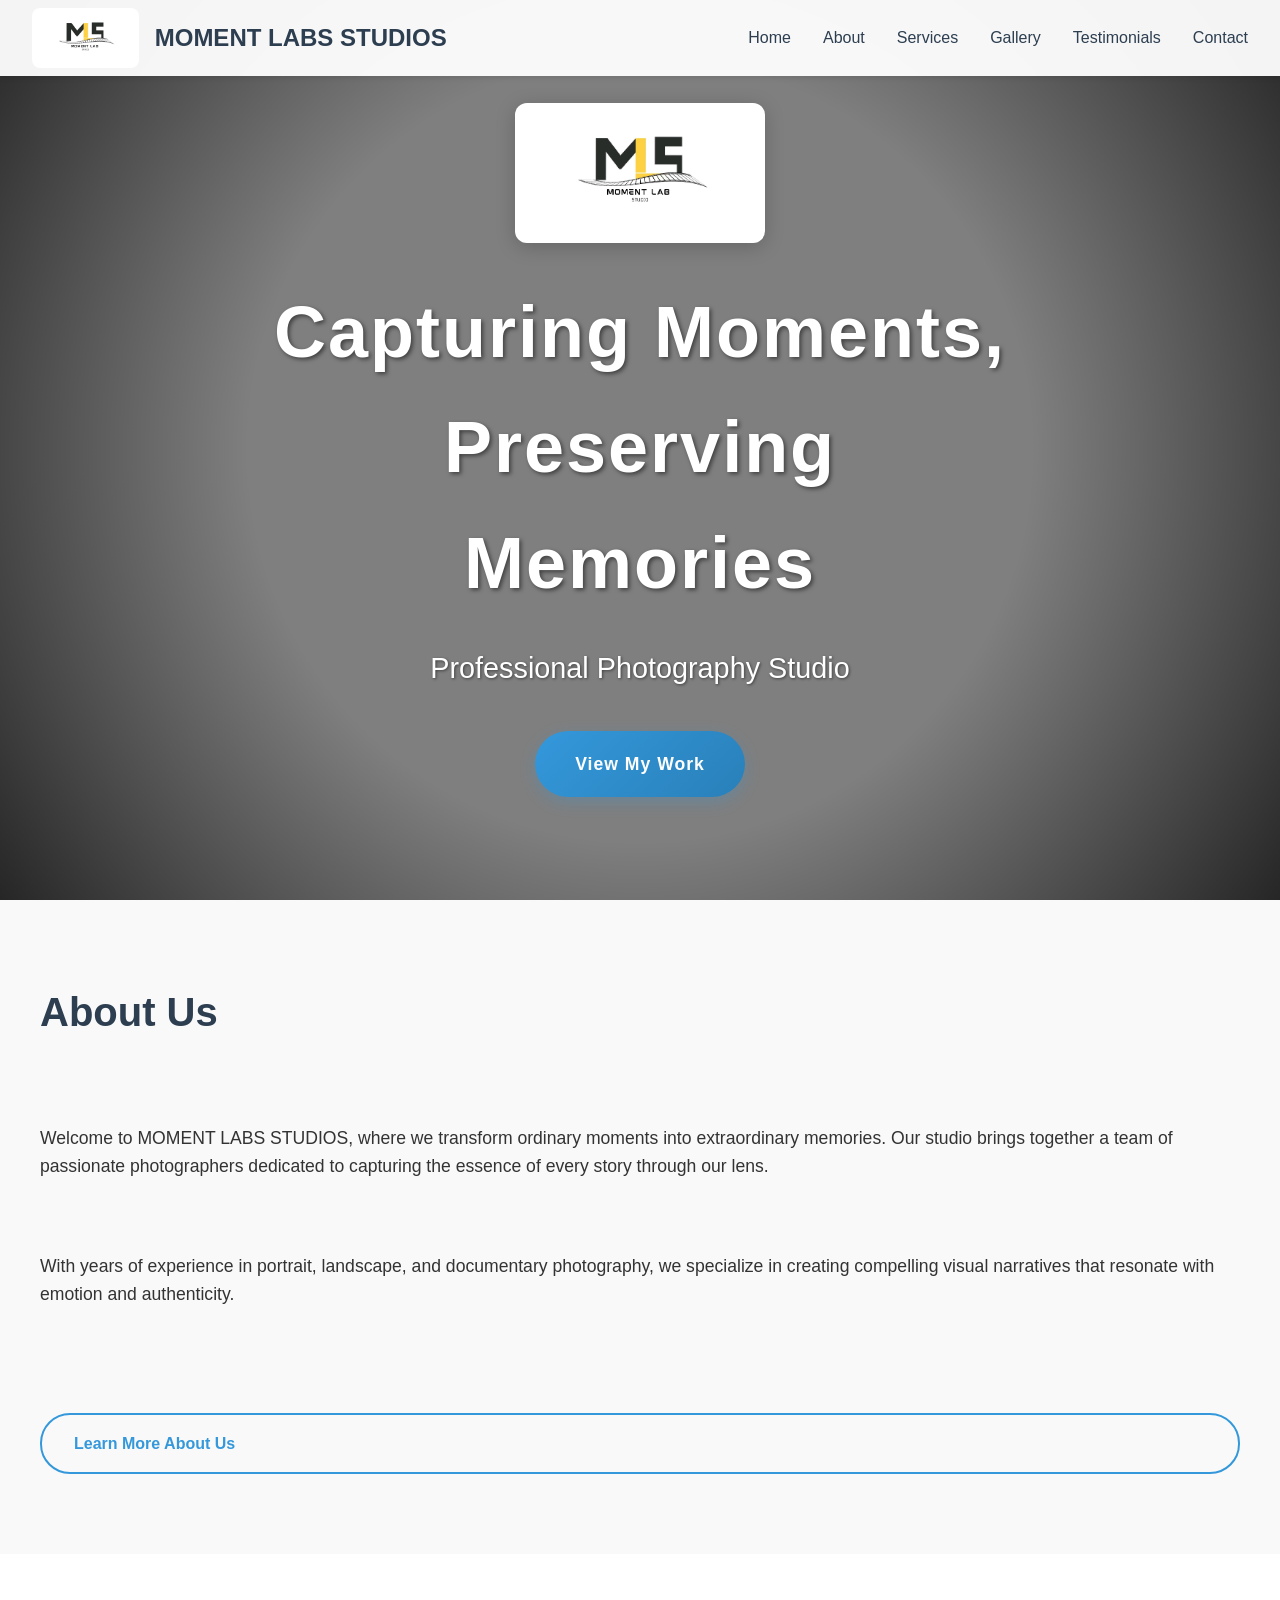
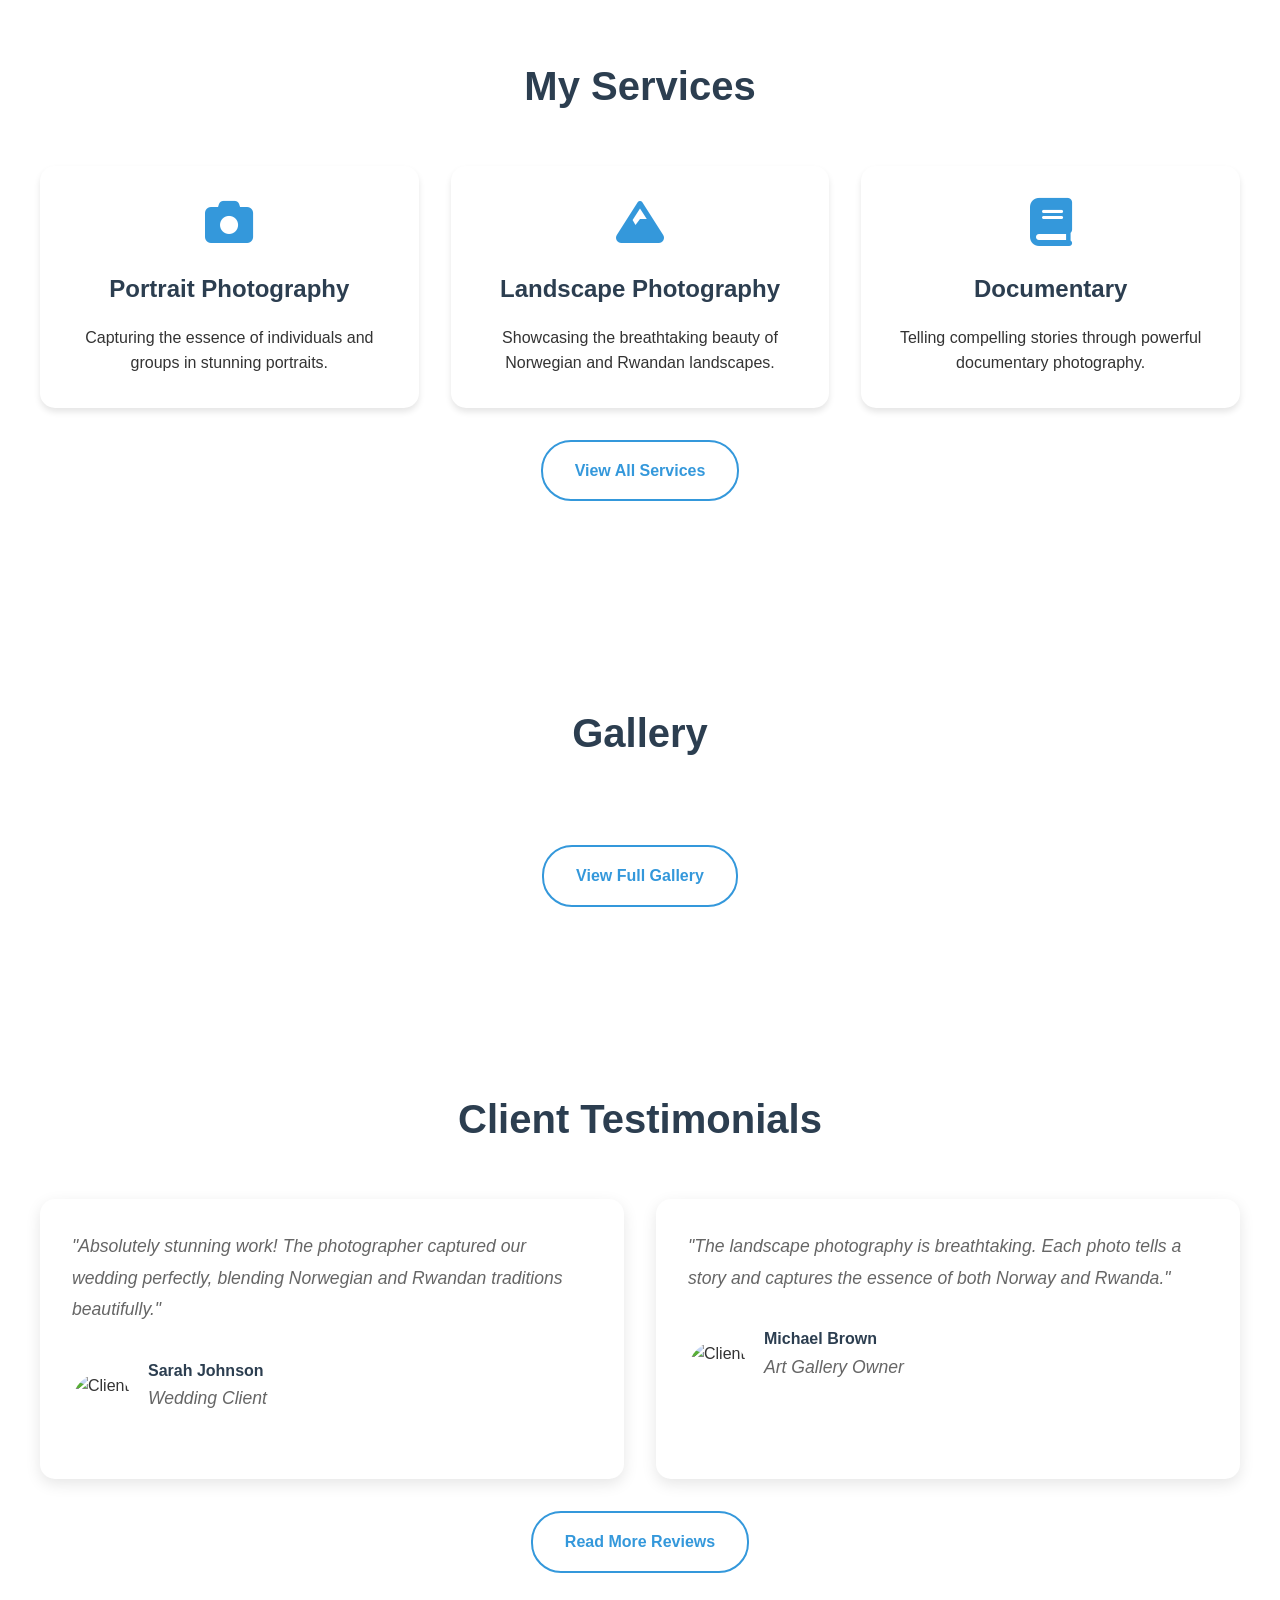
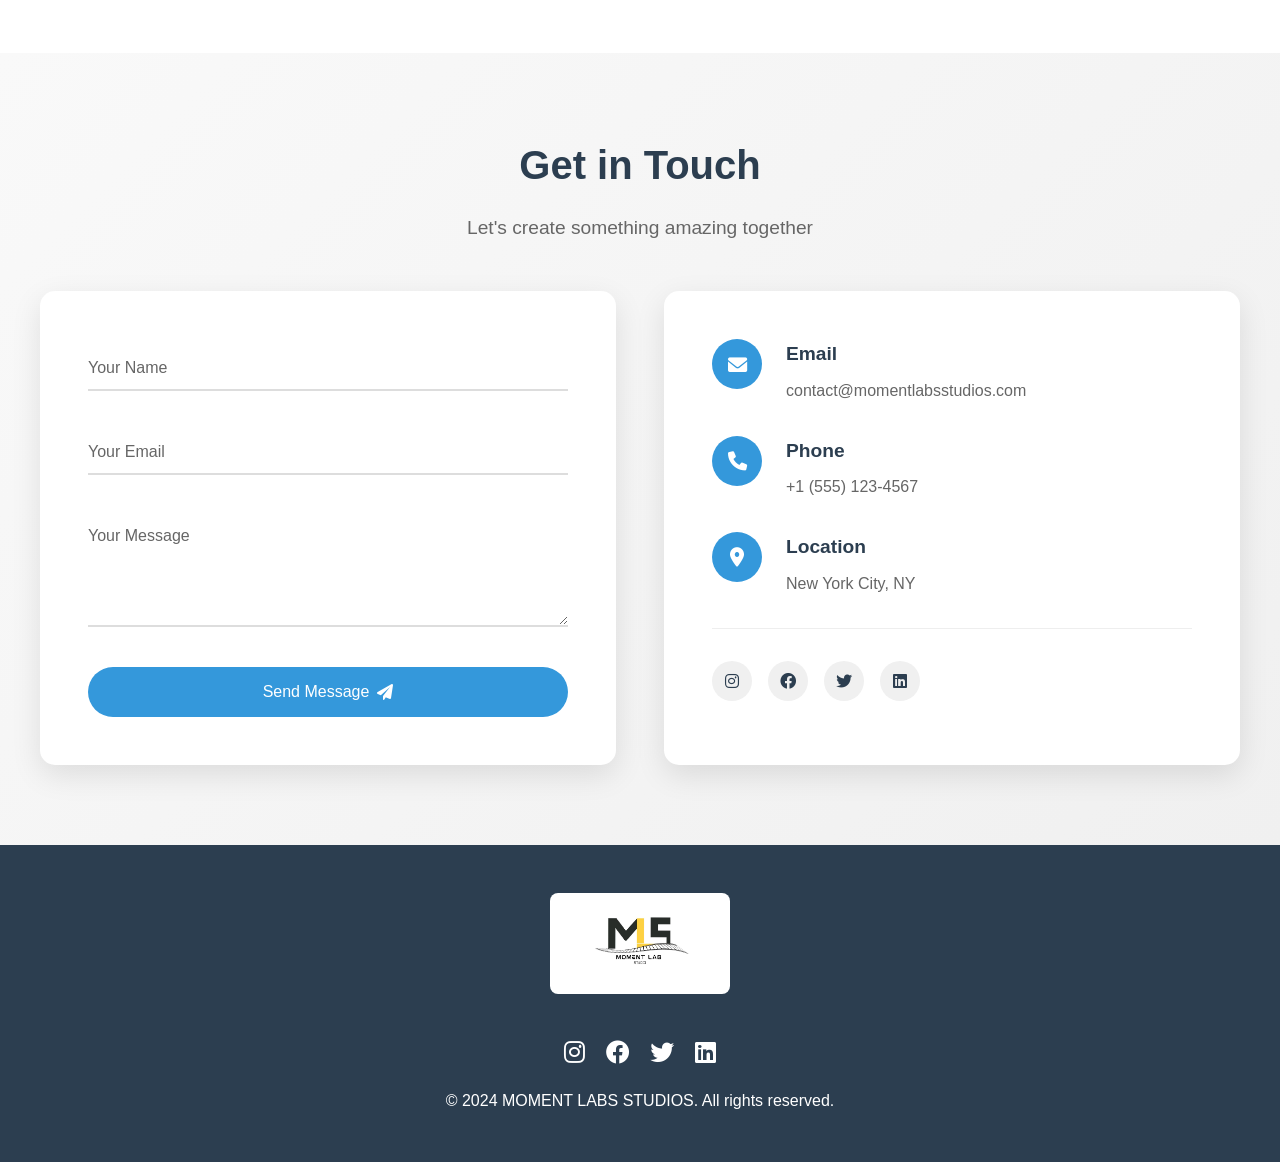
==== index.html @ b40f9f2a "Initial commit: Portfolio website files" ====
<!DOCTYPE html>
<html lang="en">
<head>
    <meta charset="UTF-8">
    <meta name="viewport" content="width=device-width, initial-scale=1.0">
    <title>MOMENT LABS STUDIOS | Photography</title>
    <link rel="stylesheet" href="styles.css">
    <link rel="stylesheet" href="https://cdnjs.cloudflare.com/ajax/libs/font-awesome/6.0.0/css/all.min.css">
    <link rel="stylesheet" href="https://cdnjs.cloudflare.com/ajax/libs/aos/2.3.4/aos.css">
</head>
<body>
    <nav class="navbar">
        <div class="logo-container">
            <img src="public/logo/MS-logo.jpg" alt="MOMENT LABS STUDIOS Logo" class="nav-logo">
            <div class="logo-text">MOMENT LABS STUDIOS</div>
        </div>
        <ul class="nav-links">
            <li><a href="#home">Home</a></li>
            <li><a href="#about">About</a></li>
            <li><a href="#services">Services</a></li>
            <li><a href="#gallery">Gallery</a></li>
            <li><a href="#testimonials">Testimonials</a></li>
            <li><a href="#contact">Contact</a></li>
        </ul>
    </nav>

    <section id="home" class="hero">
        <div class="hero-content">
            <img src="public/logo/MS-logo.jpg" alt="MOMENT LABS STUDIOS Logo" class="hero-logo">
            <h1 class="animate-text">Capturing Moments,<br>Preserving Memories</h1>
            <p class="animate-text">Professional Photography Studio</p>
            <a href="#gallery" class="cta-button pulse">View My Work</a>
        </div>
    </section>

    <section id="about" class="about">
        <div class="about-content" data-aos="fade-up">
            <h2>About Us</h2>
            <p>Welcome to MOMENT LABS STUDIOS, where we transform ordinary moments into extraordinary memories. Our studio brings together a team of passionate photographers dedicated to capturing the essence of every story through our lens.</p>
            <p>With years of experience in portrait, landscape, and documentary photography, we specialize in creating compelling visual narratives that resonate with emotion and authenticity.</p>
            <a href="about.html" class="see-more-btn">Learn More About Us</a>
        </div>
    </section>

    <section id="services" class="services">
        <h2 data-aos="fade-up">My Services</h2>
        <div class="services-grid">
            <div class="service-card" data-aos="fade-up" data-aos-delay="100">
                <i class="fas fa-camera"></i>
                <h3>Portrait Photography</h3>
                <p>Capturing the essence of individuals and groups in stunning portraits.</p>
            </div>
            <div class="service-card" data-aos="fade-up" data-aos-delay="200">
                <i class="fas fa-mountain"></i>
                <h3>Landscape Photography</h3>
                <p>Showcasing the breathtaking beauty of Norwegian and Rwandan landscapes.</p>
            </div>
            <div class="service-card" data-aos="fade-up" data-aos-delay="300">
                <i class="fas fa-book"></i>
                <h3>Documentary</h3>
                <p>Telling compelling stories through powerful documentary photography.</p>
            </div>
        </div>
        <div class="text-center" data-aos="fade-up">
            <a href="services.html" class="see-more-btn">View All Services</a>
        </div>
    </section>

    <section id="gallery" class="gallery">
        <h2 data-aos="fade-up">Gallery</h2>
        <div class="gallery-grid">
            <!-- Gallery items will be added dynamically via JavaScript -->
        </div>
        <div class="text-center" data-aos="fade-up">
            <a href="gallery.html" class="see-more-btn">View Full Gallery</a>
        </div>
    </section>

    <section id="testimonials" class="testimonials">
        <h2 data-aos="fade-up">Client Testimonials</h2>
        <div class="testimonials-container">
            <div class="testimonial-card" data-aos="fade-right">
                <div class="testimonial-content">
                    <p>"Absolutely stunning work! The photographer captured our wedding perfectly, blending Norwegian and Rwandan traditions beautifully."</p>
                    <div class="testimonial-author">
                        <img src="https://randomuser.me/api/portraits/women/1.jpg" alt="Client">
                        <div>
                            <h4>Sarah Johnson</h4>
                            <p>Wedding Client</p>
                        </div>
                    </div>
                </div>
            </div>
            <div class="testimonial-card" data-aos="fade-left">
                <div class="testimonial-content">
                    <p>"The landscape photography is breathtaking. Each photo tells a story and captures the essence of both Norway and Rwanda."</p>
                    <div class="testimonial-author">
                        <img src="https://randomuser.me/api/portraits/men/1.jpg" alt="Client">
                        <div>
                            <h4>Michael Brown</h4>
                            <p>Art Gallery Owner</p>
                        </div>
                    </div>
                </div>
            </div>
        </div>
        <div class="text-center" data-aos="fade-up">
            <a href="testimonials.html" class="see-more-btn">Read More Reviews</a>
        </div>
    </section>

    <section id="contact" class="contact">
        <div class="contact-wrapper">
            <h2 data-aos="fade-up">Get in Touch</h2>
            <p class="contact-intro" data-aos="fade-up" data-aos-delay="100">Let's create something amazing together</p>
            
            <div class="contact-container">
                <div class="contact-form-wrapper" data-aos="fade-right" data-aos-delay="200">
                    <form id="contact-form">
                        <div class="form-group">
                            <input type="text" id="name" required>
                            <label for="name">Your Name</label>
                            <span class="focus-border"></span>
                        </div>
                        
                        <div class="form-group">
                            <input type="email" id="email" required>
                            <label for="email">Your Email</label>
                            <span class="focus-border"></span>
                        </div>
                        
                        <div class="form-group">
                            <textarea id="message" required></textarea>
                            <label for="message">Your Message</label>
                            <span class="focus-border"></span>
                        </div>
                        
                        <button type="submit" class="submit-btn">
                            <span>Send Message</span>
                            <i class="fas fa-paper-plane"></i>
                        </button>
                    </form>
                </div>
                
                <div class="contact-info-wrapper" data-aos="fade-left" data-aos-delay="300">
                    <div class="contact-info-card">
                        <div class="contact-info-item">
                            <div class="contact-info-icon">
                                <i class="fas fa-envelope"></i>
                            </div>
                            <div class="contact-info-content">
                                <h3>Email</h3>
                                <p>contact@momentlabsstudios.com</p>
                            </div>
                        </div>
                        
                        <div class="contact-info-item">
                            <div class="contact-info-icon">
                                <i class="fas fa-phone"></i>
                            </div>
                            <div class="contact-info-content">
                                <h3>Phone</h3>
                                <p>+1 (555) 123-4567</p>
                            </div>
                        </div>
                        
                        <div class="contact-info-item">
                            <div class="contact-info-icon">
                                <i class="fas fa-map-marker-alt"></i>
                            </div>
                            <div class="contact-info-content">
                                <h3>Location</h3>
                                <p>New York City, NY</p>
                            </div>
                        </div>
                        
                        <div class="social-links-contact">
                            <a href="#" class="social-link"><i class="fab fa-instagram"></i></a>
                            <a href="#" class="social-link"><i class="fab fa-facebook"></i></a>
                            <a href="#" class="social-link"><i class="fab fa-twitter"></i></a>
                            <a href="#" class="social-link"><i class="fab fa-linkedin"></i></a>
                        </div>
                    </div>
                </div>
            </div>
        </div>
    </section>

    <footer>
        <div class="footer-logo">
            <img src="public/logo/MS-logo.jpg" alt="MOMENT LABS STUDIOS Logo" class="footer-logo-img">
        </div>
        <div class="social-links">
            <a href="#"><i class="fab fa-instagram"></i></a>
            <a href="#"><i class="fab fa-facebook"></i></a>
            <a href="#"><i class="fab fa-twitter"></i></a>
            <a href="#"><i class="fab fa-linkedin"></i></a>
        </div>
        <p>&copy; 2024 MOMENT LABS STUDIOS. All rights reserved.</p>
    </footer>

    <script src="https://cdnjs.cloudflare.com/ajax/libs/aos/2.3.4/aos.js"></script>
    <script src="script.js"></script>
    <script src="js/gallery.js"></script>

    <!-- Lightbox -->
    <div class="lightbox">
        <button class="lightbox-close">&times;</button>
        <button class="lightbox-prev">&lt;</button>
        <button class="lightbox-next">&gt;</button>
        <img src="" alt="">
        <div class="lightbox-caption"></div>
    </div>
</body>
</html>
---- styles.css ----
/* Reset and base styles */
* {
    margin: 0;
    padding: 0;
    box-sizing: border-box;
}

body {
    font-family: 'Segoe UI', Tahoma, Geneva, Verdana, sans-serif;
    line-height: 1.6;
    color: #333;
}

/* Loading States */
.loading-placeholder {
    position: absolute;
    top: 0;
    left: 0;
    width: 100%;
    height: 100%;
    background-color: #f0f0f0;
    display: flex;
    align-items: center;
    justify-content: center;
}

.loading-spinner {
    width: 40px;
    height: 40px;
    border: 4px solid #f3f3f3;
    border-top: 4px solid #3498db;
    border-radius: 50%;
    animation: spin 1s linear infinite;
}

@keyframes spin {
    0% { transform: rotate(0deg); }
    100% { transform: rotate(360deg); }
}

/* Logo Styles */
.logo-container {
    display: flex;
    align-items: center;
    gap: 1rem;
}

.nav-logo {
    height: 60px;
    width: auto;
    border-radius: 8px;
    transition: transform 0.3s ease;
}

.nav-logo:hover {
    transform: scale(1.05);
}

.logo-text {
    font-size: 1.5rem;
    font-weight: bold;
    color: #2c3e50;
}

.hero-logo {
    width: 250px;
    height: auto;
    margin-bottom: 2rem;
    border-radius: 12px;
    box-shadow: 0 4px 20px rgba(0, 0, 0, 0.2);
    animation: fadeInDown 1s ease;
}

.footer-logo {
    margin-bottom: 2rem;
    text-align: center;
}

.footer-logo-img {
    width: 180px;
    height: auto;
    border-radius: 8px;
    transition: transform 0.3s ease;
}

.footer-logo-img:hover {
    transform: scale(1.05);
}

@keyframes fadeInDown {
    from {
        opacity: 0;
        transform: translateY(-20px);
    }
    to {
        opacity: 1;
        transform: translateY(0);
    }
}

/* Navigation */
.navbar {
    position: fixed;
    top: 0;
    width: 100%;
    background-color: rgba(255, 255, 255, 0.95);
    padding: 0.5rem 2rem;
    display: flex;
    justify-content: space-between;
    align-items: center;
    box-shadow: 0 2px 5px rgba(0, 0, 0, 0.1);
    z-index: 1000;
}

.logo {
    font-size: 1.5rem;
    font-weight: bold;
    color: #2c3e50;
}

.nav-links {
    display: flex;
    list-style: none;
}

.nav-links li {
    margin-left: 2rem;
}

.nav-links a {
    text-decoration: none;
    color: #2c3e50;
    font-weight: 500;
    transition: color 0.3s ease;
}

.nav-links a:hover {
    color: #3498db;
}

/* Hero Section */
.hero {
    position: relative;
    height: 100vh;
    background: linear-gradient(rgba(0, 0, 0, 0.5), rgba(0, 0, 0, 0.5)), url('https://images.unsplash.com/photo-1516035069371-29a1b244cc32?ixlib=rb-1.2.1&auto=format&fit=crop&w=1950&q=80');
    background-size: cover;
    background-position: center;
    background-attachment: fixed;
    display: flex;
    align-items: center;
    justify-content: center;
    text-align: center;
    color: white;
    overflow: hidden;
}

.hero::before {
    content: '';
    position: absolute;
    top: 0;
    left: 0;
    right: 0;
    bottom: 0;
    background: radial-gradient(circle, transparent 50%, rgba(0,0,0,0.7) 100%);
    z-index: 1;
}

.hero-content {
    position: relative;
    z-index: 2;
    max-width: 800px;
    padding: 0 2rem;
    animation: fadeInUp 1.5s ease;
    display: flex;
    flex-direction: column;
    align-items: center;
}

.hero h1 {
    font-size: 4.5rem;
    margin-bottom: 1.5rem;
    text-shadow: 2px 2px 4px rgba(0, 0, 0, 0.5);
    font-weight: 700;
    letter-spacing: 2px;
}

.hero p {
    font-size: 1.8rem;
    margin-bottom: 2.5rem;
    text-shadow: 1px 1px 3px rgba(0, 0, 0, 0.5);
    line-height: 1.6;
}

.scroll-indicator {
    position: absolute;
    bottom: 2rem;
    left: 50%;
    transform: translateX(-50%);
    color: white;
    font-size: 2rem;
    animation: bounce 2s infinite;
    cursor: pointer;
    z-index: 2;
}

/* About Section */
.about {
    padding: 5rem 2rem;
    background-color: #f9f9f9;
}

.about-content {
    max-width: 1200px;
    margin: 0 auto;
    display: grid;
    grid-template-columns: 1fr;
    gap: 3rem;
}

.about h2 {
    font-size: 2.5rem;
    margin-bottom: 2rem;
    color: #2c3e50;
}

.about p {
    margin-bottom: 1.5rem;
    font-size: 1.1rem;
}

.about-image {
    position: relative;
    border-radius: 15px;
    overflow: hidden;
    box-shadow: 0 10px 30px rgba(0, 0, 0, 0.1);
    max-width: 500px;
    margin: 0 auto;
    aspect-ratio: 4/3;
}

.about-image img {
    width: 100%;
    height: 100%;
    object-fit: cover;
    display: block;
    transition: transform 0.3s ease;
}

/* Gallery Section */
.gallery {
    padding: 100px 0;
    background-color: var(--white);
}

.gallery h2 {
    text-align: center;
    font-size: 2.5rem;
    margin-bottom: 3rem;
    color: #2c3e50;
}

.gallery-grid {
    display: grid;
    grid-template-columns: repeat(auto-fit, minmax(350px, 1fr));
    gap: 2rem;
    max-width: 1400px;
    margin: 0 auto;
    padding: 0 1rem;
}

.gallery-item {
    position: relative;
    overflow: hidden;
    border-radius: 8px;
    box-shadow: 0 4px 6px rgba(0, 0, 0, 0.1);
    transition: transform 0.3s ease;
    aspect-ratio: 4/3;
}

.gallery-item:hover {
    transform: translateY(-5px);
}

.gallery-item img {
    width: 100%;
    height: 100%;
    object-fit: cover;
    transition: transform 0.3s ease;
}

.gallery-item:hover img {
    transform: scale(1.05);
}

.gallery-item-overlay {
    position: absolute;
    bottom: 0;
    left: 0;
    right: 0;
    background: linear-gradient(to top, rgba(0, 0, 0, 0.8), transparent);
    padding: 2rem 1.5rem 1.5rem;
    color: white;
    transform: translateY(100%);
    transition: transform 0.3s ease;
}

.gallery-item:hover .gallery-item-overlay {
    transform: translateY(0);
}

.gallery-item-overlay h3 {
    font-size: 1.2rem;
    margin-bottom: 0.5rem;
    font-weight: 600;
}

.gallery-item-overlay p {
    font-size: 0.9rem;
    opacity: 0.9;
}

/* Contact Section */
.contact {
    padding: 5rem 2rem;
    background: linear-gradient(135deg, #f9f9f9 0%, #f0f0f0 100%);
}

.contact-wrapper {
    max-width: 1200px;
    margin: 0 auto;
}

.contact h2 {
    text-align: center;
    font-size: 2.5rem;
    margin-bottom: 1rem;
    color: #2c3e50;
}

.contact-intro {
    text-align: center;
    font-size: 1.2rem;
    color: #666;
    margin-bottom: 3rem;
}

.contact-container {
    display: grid;
    grid-template-columns: 1fr 1fr;
    gap: 3rem;
    align-items: start;
}

/* Form Styles */
.contact-form-wrapper {
    background: white;
    padding: 2.5rem;
    border-radius: 15px;
    box-shadow: 0 10px 30px rgba(0, 0, 0, 0.1);
}

.form-group {
    position: relative;
    margin-bottom: 2rem;
}

.form-group input,
.form-group textarea {
    width: 100%;
    padding: 10px 0;
    font-size: 1rem;
    border: none;
    border-bottom: 2px solid #ddd;
    outline: none;
    background: transparent;
    transition: border-color 0.3s ease;
}

.form-group label {
    position: absolute;
    top: 10px;
    left: 0;
    font-size: 1rem;
    color: #999;
    pointer-events: none;
    transition: all 0.3s ease;
}

.form-group input:focus ~ label,
.form-group textarea:focus ~ label,
.form-group input:valid ~ label,
.form-group textarea:valid ~ label {
    top: -20px;
    font-size: 0.9rem;
    color: #3498db;
}

.form-group .focus-border {
    position: absolute;
    bottom: 0;
    left: 0;
    width: 0;
    height: 2px;
    background-color: #3498db;
    transition: width 0.3s ease;
}

.form-group input:focus ~ .focus-border,
.form-group textarea:focus ~ .focus-border {
    width: 100%;
}

.form-group textarea {
    min-height: 120px;
    resize: vertical;
}

.submit-btn {
    display: inline-flex;
    align-items: center;
    justify-content: center;
    gap: 10px;
    padding: 1rem 2rem;
    background: #3498db;
    color: white;
    border: none;
    border-radius: 30px;
    font-size: 1rem;
    cursor: pointer;
    transition: all 0.3s ease;
    width: 100%;
}

.submit-btn:hover {
    background: #2980b9;
    transform: translateY(-2px);
}

.submit-btn i {
    transition: transform 0.3s ease;
}

.submit-btn:hover i {
    transform: translateX(5px);
}

/* Contact Info Styles */
.contact-info-wrapper {
    height: 100%;
}

.contact-info-card {
    background: white;
    padding: 2.5rem;
    border-radius: 15px;
    box-shadow: 0 10px 30px rgba(0, 0, 0, 0.1);
}

.contact-info-item {
    display: flex;
    align-items: flex-start;
    gap: 1.5rem;
    margin-bottom: 2rem;
}

.contact-info-icon {
    width: 50px;
    height: 50px;
    background: #3498db;
    border-radius: 50%;
    display: flex;
    align-items: center;
    justify-content: center;
    color: white;
    font-size: 1.2rem;
    transition: transform 0.3s ease;
}

.contact-info-item:hover .contact-info-icon {
    transform: scale(1.1) rotate(5deg);
}

.contact-info-content h3 {
    margin: 0;
    font-size: 1.1rem;
    color: #2c3e50;
}

.contact-info-content p {
    margin: 5px 0 0;
    color: #666;
}

.social-links-contact {
    display: flex;
    gap: 1rem;
    margin-top: 2rem;
    padding-top: 2rem;
    border-top: 1px solid #eee;
}

.social-link {
    width: 40px;
    height: 40px;
    border-radius: 50%;
    background: #f0f0f0;
    display: flex;
    align-items: center;
    justify-content: center;
    color: #2c3e50;
    text-decoration: none;
    transition: all 0.3s ease;
}

.social-link:hover {
    background: #3498db;
    color: white;
    transform: translateY(-3px);
}

/* Responsive Design for Contact Section */
@media (max-width: 768px) {
    .contact-container {
        grid-template-columns: 1fr;
    }
    
    .contact-form-wrapper,
    .contact-info-card {
        padding: 1.5rem;
    }
    
    .contact-info-item {
        gap: 1rem;
    }
    
    .contact-info-icon {
        width: 40px;
        height: 40px;
        font-size: 1rem;
    }
}

/* Buttons */
.cta-button {
    display: inline-block;
    padding: 1.2rem 2.5rem;
    background: linear-gradient(135deg, #3498db 0%, #2980b9 100%);
    color: white;
    text-decoration: none;
    border-radius: 50px;
    font-size: 1.1rem;
    font-weight: 600;
    letter-spacing: 1px;
    transition: all 0.3s ease;
    box-shadow: 0 5px 15px rgba(52, 152, 219, 0.3);
}

.cta-button:hover {
    transform: translateY(-3px);
    box-shadow: 0 8px 20px rgba(52, 152, 219, 0.4);
    background: linear-gradient(135deg, #2980b9 0%, #3498db 100%);
}

/* Footer */
footer {
    background-color: #2c3e50;
    color: white;
    padding: 3rem 2rem;
    text-align: center;
}

.social-links {
    margin-bottom: 1rem;
}

.social-links a {
    color: white;
    font-size: 1.5rem;
    margin: 0 0.5rem;
    transition: color 0.3s ease;
}

.social-links a:hover {
    color: #3498db;
}

/* Responsive Design */
@media (max-width: 768px) {
    .nav-links {
        display: none;
    }
    
    .hero h1 {
        font-size: 2.5rem;
    }
    
    .about-content,
    .gallery-grid {
        padding: 0 1rem;
    }
    
    .nav-logo {
        height: 50px;
    }
    
    .logo-text {
        font-size: 1.2rem;
    }
    
    .hero-logo {
        width: 200px;
    }
    
    .footer-logo-img {
        width: 150px;
    }
}

@media (max-width: 480px) {
    .logo-text {
        display: none;
    }
    
    .hero-logo {
        width: 150px;
    }
}

/* Services Section */
.services {
    padding: 100px 0;
    background-color: var(--light-bg);
}

.services h2 {
    text-align: center;
    font-size: 2.5rem;
    margin-bottom: 3rem;
    color: #2c3e50;
}

.services-grid {
    display: grid;
    grid-template-columns: repeat(auto-fit, minmax(300px, 1fr));
    gap: 2rem;
    max-width: 1200px;
    margin: 0 auto;
}

.service-card {
    background: white;
    padding: 2rem;
    border-radius: 10px;
    box-shadow: 0 4px 6px rgba(0, 0, 0, 0.1);
    text-align: center;
    transition: transform 0.3s ease;
}

.service-card:hover {
    transform: translateY(-10px);
}

.service-card i {
    font-size: 3rem;
    color: #3498db;
    margin-bottom: 1rem;
}

.service-card h3 {
    font-size: 1.5rem;
    margin-bottom: 1rem;
    color: #2c3e50;
}

/* Featured Section */
.featured {
    padding: 5rem 2rem;
    background-color: #f9f9f9;
}

.featured h2 {
    text-align: center;
    font-size: 2.5rem;
    margin-bottom: 3rem;
    color: #2c3e50;
}

.featured-grid {
    display: grid;
    grid-template-columns: repeat(auto-fit, minmax(500px, 1fr));
    gap: 2rem;
    max-width: 1200px;
    margin: 0 auto;
}

.featured-item {
    position: relative;
    border-radius: 10px;
    overflow: hidden;
    aspect-ratio: 16/9;
}

.featured-item img {
    width: 100%;
    height: 100%;
    object-fit: cover;
    transition: transform 0.3s ease;
}

.featured-item:hover img {
    transform: scale(1.05);
}

.featured-overlay {
    position: absolute;
    bottom: 0;
    left: 0;
    right: 0;
    background: linear-gradient(to top, rgba(0, 0, 0, 0.8), transparent);
    padding: 2rem;
    color: white;
    transform: translateY(100%);
    transition: transform 0.3s ease;
}

.featured-item:hover .featured-overlay {
    transform: translateY(0);
}

/* Testimonials Section */
.testimonials {
    padding: 5rem 2rem;
    background-color: white;
}

.testimonials h2 {
    text-align: center;
    font-size: 2.5rem;
    margin-bottom: 3rem;
    color: #2c3e50;
}

.testimonials-container {
    display: grid;
    grid-template-columns: repeat(auto-fit, minmax(300px, 1fr));
    gap: 2rem;
    max-width: 1200px;
    margin: 0 auto;
}

.testimonial-card {
    background: white;
    padding: 2rem;
    border-radius: 10px;
    box-shadow: 0 4px 6px rgba(0, 0, 0, 0.1);
}

.testimonial-content p {
    font-style: italic;
    margin-bottom: 1.5rem;
}

.testimonial-author {
    display: flex;
    align-items: center;
    gap: 1rem;
}

.testimonial-author img {
    width: 50px;
    height: 50px;
    border-radius: 50%;
    object-fit: cover;
}

.testimonial-author h4 {
    margin: 0;
    color: #2c3e50;
}

.testimonial-author p {
    margin: 0;
    color: #666;
    font-size: 0.9rem;
}

/* Animations */
.animate-text {
    opacity: 0;
    transform: translateY(20px);
    animation: fadeInUp 1s ease forwards;
}

@keyframes fadeInUp {
    to {
        opacity: 1;
        transform: translateY(0);
    }
}

.pulse {
    animation: pulse 2s infinite;
}

@keyframes pulse {
    0% {
        transform: scale(1);
    }
    50% {
        transform: scale(1.05);
    }
    100% {
        transform: scale(1);
    }
}

/* Page Header */
.page-header {
    background: linear-gradient(rgba(0, 0, 0, 0.7), rgba(0, 0, 0, 0.7)), url('https://images.unsplash.com/photo-1506744038136-462738349b48');
    background-size: cover;
    background-position: center;
    height: 40vh;
    display: flex;
    flex-direction: column;
    justify-content: center;
    align-items: center;
    text-align: center;
    color: white;
    padding: 2rem;
    margin-top: 60px;
}

.page-header h1 {
    font-size: 3rem;
    margin-bottom: 1rem;
    text-shadow: 2px 2px 4px rgba(0, 0, 0, 0.5);
}

.page-header p {
    font-size: 1.2rem;
    max-width: 600px;
}

/* Services Full Page */
.services-full {
    padding: 5rem 2rem;
}

.services-grid-extended {
    display: grid;
    grid-template-columns: repeat(auto-fit, minmax(350px, 1fr));
    gap: 2rem;
    max-width: 1400px;
    margin: 0 auto;
}

.service-card {
    background: white;
    padding: 2rem;
    border-radius: 15px;
    box-shadow: 0 4px 6px rgba(0, 0, 0, 0.1);
    text-align: center;
    transition: transform 0.3s ease, box-shadow 0.3s ease;
}

.service-card:hover {
    transform: translateY(-10px);
    box-shadow: 0 10px 20px rgba(0, 0, 0, 0.1);
}

.service-card i {
    font-size: 3rem;
    color: #3498db;
    margin-bottom: 1.5rem;
}

.service-card h3 {
    font-size: 1.5rem;
    margin-bottom: 1rem;
    color: #2c3e50;
}

.service-card ul {
    list-style: none;
    padding: 0;
    margin: 1.5rem 0;
    text-align: left;
}

.service-card ul li {
    padding: 0.5rem 0;
    color: #666;
    position: relative;
    padding-left: 1.5rem;
}

.service-card ul li:before {
    content: "✓";
    color: #3498db;
    position: absolute;
    left: 0;
}

.service-price {
    margin-top: 2rem;
    padding-top: 1rem;
    border-top: 1px solid #eee;
}

.service-price p {
    color: #666;
    margin-bottom: 0.5rem;
}

.service-price h4 {
    font-size: 1.8rem;
    color: #2c3e50;
    margin: 0;
}

.booking-cta {
    text-align: center;
    margin-top: 4rem;
    padding: 3rem;
    background: linear-gradient(135deg, #3498db 0%, #2980b9 100%);
    border-radius: 15px;
    color: white;
}

.booking-cta h2 {
    font-size: 2rem;
    margin-bottom: 1rem;
}

.booking-cta p {
    margin-bottom: 2rem;
    font-size: 1.1rem;
}

.booking-cta .cta-button {
    background: white;
    color: #3498db;
    padding: 1rem 2rem;
    border-radius: 30px;
    text-decoration: none;
    font-weight: bold;
    transition: transform 0.3s ease;
}

.booking-cta .cta-button:hover {
    transform: translateY(-3px);
}

/* See More Button */
.see-more-btn {
    display: inline-block;
    padding: 1rem 2rem;
    background: transparent;
    color: #3498db;
    border: 2px solid #3498db;
    border-radius: 30px;
    text-decoration: none;
    font-weight: bold;
    margin-top: 2rem;
    transition: all 0.3s ease;
}

.see-more-btn:hover {
    background: #3498db;
    color: white;
    transform: translateY(-3px);
}

/* Active Navigation Link */
.nav-links a.active {
    color: #3498db;
    font-weight: bold;
}

/* Responsive Design */
@media (max-width: 768px) {
    .page-header {
        height: 30vh;
    }

    .page-header h1 {
        font-size: 2rem;
    }

    .services-grid-extended {
        grid-template-columns: 1fr;
    }

    .booking-cta {
        padding: 2rem 1rem;
    }
}

/* Utility Classes */
.text-center {
    text-align: center;
}

/* Gallery Page */
.gallery-page {
    padding: 5rem 2rem;
    background-color: #f9f9f9;
}

/* Gallery Filters */
.gallery-filters {
    display: flex;
    justify-content: center;
    flex-wrap: wrap;
    gap: 1rem;
    margin-bottom: 3rem;
}

.filter-btn {
    padding: 0.8rem 1.5rem;
    border: none;
    background: white;
    color: #2c3e50;
    border-radius: 30px;
    cursor: pointer;
    font-size: 0.9rem;
    transition: all 0.3s ease;
    box-shadow: 0 2px 5px rgba(0, 0, 0, 0.1);
}

.filter-btn:hover,
.filter-btn.active {
    background: #3498db;
    color: white;
    transform: translateY(-2px);
}

/* Gallery Masonry */
.gallery-masonry {
    columns: 3 300px;
    column-gap: 1.5rem;
    max-width: 1400px;
    margin: 0 auto;
}

.gallery-item {
    break-inside: avoid;
    margin-bottom: 1.5rem;
    position: relative;
    border-radius: 10px;
    overflow: hidden;
    cursor: pointer;
}

.gallery-item img {
    width: 100%;
    height: auto;
    display: block;
    transition: transform 0.3s ease;
}

.gallery-item:hover img {
    transform: scale(1.05);
}

.gallery-item-overlay {
    position: absolute;
    bottom: 0;
    left: 0;
    right: 0;
    background: linear-gradient(to top, rgba(0, 0, 0, 0.8), transparent);
    padding: 2rem;
    color: white;
    opacity: 0;
    transform: translateY(20px);
    transition: all 0.3s ease;
}

.gallery-item:hover .gallery-item-overlay {
    opacity: 1;
    transform: translateY(0);
}

.gallery-item-overlay h3 {
    font-size: 1.2rem;
    margin-bottom: 0.5rem;
}

.gallery-item-overlay p {
    font-size: 0.9rem;
    opacity: 0.9;
}

.expand-btn {
    position: absolute;
    top: 1rem;
    right: 1rem;
    background: rgba(255, 255, 255, 0.9);
    border: none;
    width: 40px;
    height: 40px;
    border-radius: 50%;
    cursor: pointer;
    display: flex;
    align-items: center;
    justify-content: center;
    transition: all 0.3s ease;
    opacity: 0;
    transform: translateY(-10px);
}

.gallery-item:hover .expand-btn {
    opacity: 1;
    transform: translateY(0);
}

.expand-btn:hover {
    background: white;
    transform: scale(1.1);
}

/* Lightbox */
.lightbox {
    position: fixed;
    top: 0;
    left: 0;
    width: 100%;
    height: 100%;
    background: rgba(0, 0, 0, 0.9);
    display: none;
    justify-content: center;
    align-items: center;
    z-index: 1000;
}

.lightbox.active {
    display: flex;
}

.lightbox-content {
    position: relative;
    max-width: 90%;
    max-height: 90vh;
}

.lightbox-content img {
    max-width: 100%;
    max-height: 90vh;
    object-fit: contain;
}

.lightbox-caption {
    position: absolute;
    bottom: -60px;
    left: 0;
    right: 0;
    color: white;
    text-align: center;
}

.lightbox-close,
.lightbox-prev,
.lightbox-next {
    position: absolute;
    background: rgba(255, 255, 255, 0.1);
    border: none;
    width: 50px;
    height: 50px;
    border-radius: 50%;
    cursor: pointer;
    display: flex;
    align-items: center;
    justify-content: center;
    color: white;
    transition: all 0.3s ease;
}

.lightbox-close {
    top: 20px;
    right: 20px;
}

.lightbox-prev {
    left: 20px;
    top: 50%;
    transform: translateY(-50%);
}

.lightbox-next {
    right: 20px;
    top: 50%;
    transform: translateY(-50%);
}

.lightbox-close:hover,
.lightbox-prev:hover,
.lightbox-next:hover {
    background: rgba(255, 255, 255, 0.2);
}

/* Load More Button */
.load-more {
    margin-top: 3rem;
}

/* Responsive Design */
@media (max-width: 768px) {
    .gallery-masonry {
        columns: 2 250px;
    }
    
    .gallery-filters {
        gap: 0.5rem;
    }
    
    .filter-btn {
        padding: 0.6rem 1rem;
        font-size: 0.8rem;
    }
}

@media (max-width: 480px) {
    .gallery-masonry {
        columns: 1;
    }
}

/* About Page Styles */
.about-page {
    padding: 5rem 2rem;
    background-color: #f9f9f9;
}

.about-text {
    padding: 2rem;
    background: white;
    border-radius: 15px;
    box-shadow: 0 10px 30px rgba(0, 0, 0, 0.1);
}

.about-text h2 {
    font-size: 2.5rem;
    color: #2c3e50;
    margin-bottom: 1.5rem;
}

.about-text h3 {
    font-size: 1.8rem;
    color: #2c3e50;
    margin: 2.5rem 0 1.5rem;
}

.about-text p {
    font-size: 1.1rem;
    line-height: 1.8;
    color: #666;
    margin-bottom: 1.5rem;
}

/* Timeline */
.timeline {
    position: relative;
    padding: 2rem 0;
}

.timeline::before {
    content: '';
    position: absolute;
    left: 50%;
    transform: translateX(-50%);
    width: 2px;
    height: 100%;
    background: #3498db;
    top: 0;
}

.timeline-item {
    display: flex;
    justify-content: flex-start;
    padding: 2rem 0;
    width: 50%;
    position: relative;
}

.timeline-item:nth-child(even) {
    margin-left: auto;
    flex-direction: row-reverse;
}

.timeline-item::before {
    content: '';
    position: absolute;
    width: 16px;
    height: 16px;
    background: #3498db;
    border-radius: 50%;
    top: 50%;
    transform: translateY(-50%);
}

.timeline-item:nth-child(odd)::before {
    right: -8px;
}

.timeline-item:nth-child(even)::before {
    left: -8px;
}

.year {
    position: absolute;
    top: 50%;
    transform: translateY(-50%);
    background: #3498db;
    color: white;
    padding: 0.5rem 1rem;
    border-radius: 20px;
    font-weight: bold;
}

.timeline-item:nth-child(odd) .year {
    right: -120px;
}

.timeline-item:nth-child(even) .year {
    left: -120px;
}

.timeline .content {
    background: white;
    padding: 1.5rem;
    border-radius: 10px;
    box-shadow: 0 5px 15px rgba(0, 0, 0, 0.1);
    width: 80%;
}

.timeline .content h4 {
    color: #2c3e50;
    margin-bottom: 0.5rem;
}

/* Philosophy Grid */
.philosophy-grid {
    display: grid;
    grid-template-columns: repeat(auto-fit, minmax(250px, 1fr));
    gap: 2rem;
    margin-top: 2rem;
}

.philosophy-item {
    text-align: center;
    padding: 2rem;
    background: white;
    border-radius: 10px;
    box-shadow: 0 5px 15px rgba(0, 0, 0, 0.1);
    transition: transform 0.3s ease;
}

.philosophy-item:hover {
    transform: translateY(-5px);
}

.philosophy-item i {
    font-size: 2.5rem;
    color: #3498db;
    margin-bottom: 1rem;
}

.philosophy-item h4 {
    color: #2c3e50;
    margin-bottom: 1rem;
}

/* Equipment List */
.equipment-list {
    display: grid;
    grid-template-columns: repeat(auto-fit, minmax(200px, 1fr));
    gap: 2rem;
    margin-top: 2rem;
}

.equipment-item {
    background: white;
    padding: 1.5rem;
    border-radius: 10px;
    box-shadow: 0 5px 15px rgba(0, 0, 0, 0.1);
}

.equipment-item h4 {
    color: #2c3e50;
    margin-bottom: 1rem;
    font-size: 1.2rem;
}

.equipment-item ul {
    list-style: none;
    padding: 0;
}

.equipment-item li {
    padding: 0.5rem 0;
    color: #666;
    border-bottom: 1px solid #eee;
}

.equipment-item li:last-child {
    border-bottom: none;
}

/* Responsive Design for About Page */
@media (max-width: 768px) {
    .timeline::before {
        left: 30px;
    }

    .timeline-item {
        width: 100%;
        padding-left: 80px;
    }

    .timeline-item:nth-child(even) {
        flex-direction: row;
    }

    .timeline-item::before {
        left: 22px;
    }

    .timeline-item:nth-child(odd)::before {
        right: auto;
        left: 22px;
    }

    .timeline-item .year {
        left: -60px !important;
        right: auto !important;
    }

    .timeline .content {
        width: 100%;
    }

    .philosophy-grid {
        grid-template-columns: 1fr;
    }

    .equipment-list {
        grid-template-columns: 1fr;
    }

    .about-image {
        max-width: 100%;
    }
}

/* Featured Page Styles */
.featured-page {
    padding: 5rem 2rem;
    background-color: #f9f9f9;
}

.featured-grid {
    display: grid;
    grid-template-columns: 1fr;
    gap: 3rem;
    max-width: 1200px;
    margin: 0 auto;
}

.featured-item {
    position: relative;
    border-radius: 15px;
    overflow: hidden;
    background: white;
    box-shadow: 0 10px 30px rgba(0, 0, 0, 0.1);
}

.featured-item img {
    width: 100%;
    height: 60vh;
    object-fit: cover;
    transition: transform 0.3s ease;
}

.featured-item:hover img {
    transform: scale(1.05);
}

.featured-content {
    position: absolute;
    bottom: 0;
    left: 0;
    right: 0;
    padding: 2rem;
    background: linear-gradient(to top, rgba(0, 0, 0, 0.9), transparent);
    color: white;
    transform: translateY(100px);
    transition: transform 0.3s ease;
}

.featured-item:hover .featured-content {
    transform: translateY(0);
}

.featured-content h2 {
    font-size: 2rem;
    margin-bottom: 1rem;
}

.featured-content p {
    font-size: 1.1rem;
    margin-bottom: 1.5rem;
    opacity: 0.9;
}

.featured-details {
    display: flex;
    gap: 2rem;
    margin-bottom: 1.5rem;
}

.featured-details span {
    display: flex;
    align-items: center;
    gap: 0.5rem;
    font-size: 0.9rem;
    opacity: 0.8;
}

.featured-details i {
    font-size: 1.1rem;
}

/* Behind the Shots Section */
.behind-shots {
    max-width: 1200px;
    margin: 5rem auto 0;
    padding: 3rem;
    background: white;
    border-radius: 15px;
    box-shadow: 0 10px 30px rgba(0, 0, 0, 0.1);
}

.behind-shots h2 {
    font-size: 2.5rem;
    color: #2c3e50;
    margin-bottom: 2rem;
    text-align: center;
}

.behind-shots-grid {
    display: grid;
    grid-template-columns: 1fr 1fr;
    gap: 3rem;
}

.shot-story {
    padding: 2rem;
    background: #f8f9fa;
    border-radius: 10px;
}

.shot-story h3 {
    font-size: 1.8rem;
    color: #2c3e50;
    margin-bottom: 1.5rem;
}

.shot-story p {
    font-size: 1.1rem;
    line-height: 1.8;
    color: #666;
    margin-bottom: 1.5rem;
}

.shot-story ul {
    list-style: none;
    padding: 0;
}

.shot-story ul li {
    padding: 0.5rem 0;
    color: #666;
    position: relative;
    padding-left: 1.5rem;
}

.shot-story ul li:before {
    content: "•";
    color: #3498db;
    position: absolute;
    left: 0;
    font-size: 1.5rem;
    line-height: 1;
}

.shot-details {
    padding: 2rem;
    background: #f8f9fa;
    border-radius: 10px;
}

.shot-details h3 {
    font-size: 1.8rem;
    color: #2c3e50;
    margin-bottom: 1.5rem;
}

.tech-specs {
    display: grid;
    gap: 2rem;
}

.spec-item {
    text-align: center;
    padding: 1.5rem;
    background: white;
    border-radius: 10px;
    box-shadow: 0 5px 15px rgba(0, 0, 0, 0.05);
    transition: transform 0.3s ease;
}

.spec-item:hover {
    transform: translateY(-5px);
}

.spec-item i {
    font-size: 2rem;
    color: #3498db;
    margin-bottom: 1rem;
}

.spec-item h4 {
    color: #2c3e50;
    margin-bottom: 0.5rem;
}

.spec-item p {
    color: #666;
    font-size: 0.9rem;
}

/* Responsive Design for Featured Page */
@media (max-width: 992px) {
    .behind-shots-grid {
        grid-template-columns: 1fr;
    }

    .featured-item img {
        height: 50vh;
    }
}

@media (max-width: 768px) {
    .featured-content {
        transform: translateY(0);
        position: relative;
        background: white;
        color: #2c3e50;
    }

    .featured-details span {
        color: #666;
    }

    .featured-item:hover .featured-content {
        transform: translateY(0);
    }

    .featured-item img {
        height: 40vh;
    }

    .behind-shots {
        padding: 2rem;
    }
}

@media (max-width: 480px) {
    .featured-details {
        flex-direction: column;
        gap: 1rem;
    }

    .featured-item img {
        height: 30vh;
    }
}

/* Testimonials Page Styles */
.testimonials-page {
    padding: 5rem 2rem;
    background-color: #f9f9f9;
}

/* Featured Testimonial */
.featured-testimonials {
    max-width: 1000px;
    margin: 0 auto 4rem;
}

.testimonial-card.featured {
    background: white;
    padding: 3rem;
    border-radius: 15px;
    box-shadow: 0 10px 30px rgba(0, 0, 0, 0.1);
    position: relative;
    overflow: hidden;
}

.testimonial-card.featured::before {
    content: '';
    position: absolute;
    top: 0;
    left: 0;
    width: 100%;
    height: 5px;
    background: linear-gradient(to right, #3498db, #2ecc71);
}

/* Testimonials Grid */
.testimonials-grid {
    display: grid;
    grid-template-columns: repeat(auto-fit, minmax(300px, 1fr));
    gap: 2rem;
    max-width: 1200px;
    margin: 0 auto 4rem;
}

.testimonial-card {
    background: white;
    padding: 2rem;
    border-radius: 15px;
    box-shadow: 0 5px 15px rgba(0, 0, 0, 0.1);
    transition: transform 0.3s ease;
}

.testimonial-card:hover {
    transform: translateY(-5px);
}

.quote-icon {
    color: #3498db;
    font-size: 2rem;
    margin-bottom: 1.5rem;
}

.testimonial-content p {
    font-size: 1.1rem;
    line-height: 1.8;
    color: #666;
    margin-bottom: 2rem;
}

.testimonial-author {
    display: flex;
    align-items: center;
    gap: 1rem;
}

.testimonial-author img {
    width: 60px;
    height: 60px;
    border-radius: 50%;
    object-fit: cover;
}

.author-info h4 {
    color: #2c3e50;
    margin: 0;
    font-size: 1.1rem;
}

.author-info p {
    color: #666;
    font-size: 0.9rem;
    margin: 0.3rem 0;
}

.rating {
    color: #f1c40f;
    font-size: 0.9rem;
}

/* Client Statistics */
.client-stats {
    display: grid;
    grid-template-columns: repeat(auto-fit, minmax(200px, 1fr));
    gap: 2rem;
    max-width: 1200px;
    margin: 0 auto 4rem;
    padding: 3rem;
    background: white;
    border-radius: 15px;
    box-shadow: 0 10px 30px rgba(0, 0, 0, 0.1);
}

.stat-item {
    text-align: center;
    padding: 1.5rem;
}

.stat-item i {
    font-size: 2.5rem;
    color: #3498db;
    margin-bottom: 1rem;
}

.stat-item h3 {
    font-size: 2.5rem;
    color: #2c3e50;
    margin-bottom: 0.5rem;
}

.stat-item p {
    color: #666;
    font-size: 1.1rem;
}

/* Testimonial Call to Action */
.testimonial-cta {
    text-align: center;
    max-width: 800px;
    margin: 0 auto;
    padding: 4rem 2rem;
    background: linear-gradient(135deg, #3498db 0%, #2ecc71 100%);
    border-radius: 15px;
    color: white;
}

.testimonial-cta h2 {
    font-size: 2.5rem;
    margin-bottom: 1rem;
}

.testimonial-cta p {
    font-size: 1.2rem;
    margin-bottom: 2rem;
    opacity: 0.9;
}

.testimonial-cta .cta-button {
    display: inline-block;
    padding: 1rem 2rem;
    background: white;
    color: #3498db;
    text-decoration: none;
    border-radius: 30px;
    font-weight: bold;
    transition: all 0.3s ease;
}

.testimonial-cta .cta-button:hover {
    transform: translateY(-3px);
    box-shadow: 0 5px 15px rgba(0, 0, 0, 0.2);
}

/* Responsive Design for Testimonials Page */
@media (max-width: 768px) {
    .testimonial-card.featured {
        padding: 2rem;
    }

    .client-stats {
        grid-template-columns: repeat(2, 1fr);
        padding: 2rem;
    }

    .testimonial-cta {
        padding: 3rem 1.5rem;
    }

    .testimonial-cta h2 {
        font-size: 2rem;
    }
}

@media (max-width: 480px) {
    .client-stats {
        grid-template-columns: 1fr;
    }

    .testimonial-author {
        flex-direction: column;
        text-align: center;
    }

    .rating {
        justify-content: center;
    }
}

/* Contact Page Styles */
.contact-page {
    padding: 5rem 2rem;
    background-color: #f9f9f9;
}

.contact-container {
    display: grid;
    grid-template-columns: 1fr 1fr;
    gap: 3rem;
    max-width: 1400px;
    margin: 0 auto;
}

/* Contact Form */
.contact-form-wrapper {
    background: white;
    padding: 3rem;
    border-radius: 15px;
    box-shadow: 0 10px 30px rgba(0, 0, 0, 0.1);
}

.contact-form-wrapper h2 {
    font-size: 2rem;
    color: #2c3e50;
    margin-bottom: 2rem;
}

.contact-form {
    display: grid;
    gap: 2rem;
}

.form-group {
    position: relative;
}

.form-group input,
.form-group textarea,
.form-group select {
    width: 100%;
    padding: 1rem 0;
    font-size: 1rem;
    border: none;
    border-bottom: 2px solid #ddd;
    background: transparent;
    transition: border-color 0.3s ease;
}

.form-group select {
    cursor: pointer;
}

.form-group label {
    position: absolute;
    top: 1rem;
    left: 0;
    font-size: 1rem;
    color: #666;
    pointer-events: none;
    transition: all 0.3s ease;
}

.form-group input:focus,
.form-group textarea:focus,
.form-group select:focus {
    outline: none;
    border-color: #3498db;
}

.form-group input:focus ~ label,
.form-group textarea:focus ~ label,
.form-group input:valid ~ label,
.form-group textarea:valid ~ label,
.form-group select:valid ~ label {
    top: -20px;
    font-size: 0.9rem;
    color: #3498db;
}

.form-group textarea {
    min-height: 120px;
    resize: vertical;
}

.focus-border {
    position: absolute;
    bottom: 0;
    left: 0;
    width: 0;
    height: 2px;
    background-color: #3498db;
    transition: width 0.3s ease;
}

.form-group input:focus ~ .focus-border,
.form-group textarea:focus ~ .focus-border,
.form-group select:focus ~ .focus-border {
    width: 100%;
}

.submit-btn {
    background: #3498db;
    color: white;
    padding: 1rem 2rem;
    border: none;
    border-radius: 30px;
    font-size: 1rem;
    cursor: pointer;
    display: inline-flex;
    align-items: center;
    justify-content: center;
    gap: 0.5rem;
    transition: all 0.3s ease;
}

.submit-btn:hover {
    background: #2980b9;
    transform: translateY(-2px);
}

.submit-btn i {
    transition: transform 0.3s ease;
}

.submit-btn:hover i {
    transform: translateX(5px);
}

/* Contact Information */
.contact-info-wrapper {
    display: grid;
    gap: 2rem;
}

.contact-info-card {
    background: white;
    padding: 3rem;
    border-radius: 15px;
    box-shadow: 0 10px 30px rgba(0, 0, 0, 0.1);
}

.contact-info-card h2 {
    font-size: 2rem;
    color: #2c3e50;
    margin-bottom: 2rem;
}

.contact-info-item {
    display: flex;
    align-items: flex-start;
    gap: 1.5rem;
    margin-bottom: 2rem;
}

.contact-info-icon {
    width: 50px;
    height: 50px;
    background: #3498db;
    border-radius: 50%;
    display: flex;
    align-items: center;
    justify-content: center;
    color: white;
    font-size: 1.2rem;
    flex-shrink: 0;
    transition: transform 0.3s ease;
}

.contact-info-item:hover .contact-info-icon {
    transform: scale(1.1) rotate(5deg);
}

.contact-info-content h3 {
    color: #2c3e50;
    margin-bottom: 0.5rem;
    font-size: 1.2rem;
}

.contact-info-content p {
    color: #666;
    line-height: 1.6;
}

/* Map */
.contact-map {
    height: 400px;
    border-radius: 15px;
    overflow: hidden;
    box-shadow: 0 10px 30px rgba(0, 0, 0, 0.1);
}

/* Social Links in Contact */
.social-links-contact {
    display: flex;
    gap: 1rem;
    margin-top: 2rem;
    padding-top: 2rem;
    border-top: 1px solid #eee;
}

.social-link {
    width: 40px;
    height: 40px;
    background: #f0f0f0;
    border-radius: 50%;
    display: flex;
    align-items: center;
    justify-content: center;
    color: #2c3e50;
    text-decoration: none;
    transition: all 0.3s ease;
}

.social-link:hover {
    background: #3498db;
    color: white;
    transform: translateY(-3px);
}

/* Responsive Design for Contact Page */
@media (max-width: 992px) {
    .contact-container {
        grid-template-columns: 1fr;
    }

    .contact-form-wrapper,
    .contact-info-card {
        padding: 2rem;
    }
}

@media (max-width: 768px) {
    .contact-info-item {
        flex-direction: column;
        align-items: center;
        text-align: center;
    }

    .contact-info-content {
        text-align: center;
    }

    .social-links-contact {
        justify-content: center;
    }
}

@media (max-width: 480px) {
    .contact-form-wrapper h2,
    .contact-info-card h2 {
        font-size: 1.8rem;
    }

    .contact-map {
        height: 300px;
    }
}

/* Homepage Specific Styles */
.hero {
    position: relative;
    height: 100vh;
    background: linear-gradient(rgba(0, 0, 0, 0.5), rgba(0, 0, 0, 0.5)), url('https://images.unsplash.com/photo-1516035069371-29a1b244cc32?ixlib=rb-1.2.1&auto=format&fit=crop&w=1950&q=80');
    background-size: cover;
    background-position: center;
    background-attachment: fixed;
    display: flex;
    align-items: center;
    justify-content: center;
    text-align: center;
    color: white;
    overflow: hidden;
}

.hero::before {
    content: '';
    position: absolute;
    top: 0;
    left: 0;
    right: 0;
    bottom: 0;
    background: radial-gradient(circle, transparent 50%, rgba(0,0,0,0.7) 100%);
    z-index: 1;
}

.hero-content {
    position: relative;
    z-index: 2;
    max-width: 800px;
    padding: 0 2rem;
    animation: fadeInUp 1.5s ease;
}

.hero h1 {
    font-size: 4.5rem;
    margin-bottom: 1.5rem;
    text-shadow: 2px 2px 4px rgba(0, 0, 0, 0.5);
    font-weight: 700;
    letter-spacing: 2px;
}

.hero p {
    font-size: 1.8rem;
    margin-bottom: 2.5rem;
    text-shadow: 1px 1px 3px rgba(0, 0, 0, 0.5);
    line-height: 1.6;
}

.scroll-indicator {
    position: absolute;
    bottom: 2rem;
    left: 50%;
    transform: translateX(-50%);
    color: white;
    font-size: 2rem;
    animation: bounce 2s infinite;
    cursor: pointer;
    z-index: 2;
}

/* Featured Categories Section */
.categories {
    padding: 6rem 2rem;
    background: white;
}

.categories-grid {
    display: grid;
    grid-template-columns: repeat(auto-fit, minmax(300px, 1fr));
    gap: 2rem;
    max-width: 1400px;
    margin: 0 auto;
}

.category-card {
    position: relative;
    height: 400px;
    border-radius: 15px;
    overflow: hidden;
    cursor: pointer;
    transition: transform 0.5s ease;
}

.category-card:hover {
    transform: translateY(-10px);
}

.category-card img {
    width: 100%;
    height: 100%;
    object-fit: cover;
    transition: transform 0.5s ease;
}

.category-card:hover img {
    transform: scale(1.1);
}

.category-content {
    position: absolute;
    bottom: 0;
    left: 0;
    right: 0;
    padding: 2rem;
    background: linear-gradient(to top, rgba(0,0,0,0.8), transparent);
    color: white;
    transform: translateY(70px);
    transition: transform 0.5s ease;
}

.category-card:hover .category-content {
    transform: translateY(0);
}

.category-content h3 {
    font-size: 1.8rem;
    margin-bottom: 1rem;
    font-weight: 600;
}

.category-content p {
    font-size: 1.1rem;
    opacity: 0;
    transform: translateY(20px);
    transition: all 0.5s ease;
}

.category-card:hover .category-content p {
    opacity: 1;
    transform: translateY(0);
}

/* Latest Work Section */
.latest-work {
    padding: 6rem 2rem;
    background: #f9f9f9;
}

.section-header {
    text-align: center;
    margin-bottom: 4rem;
}

.section-header h2 {
    font-size: 3rem;
    color: #2c3e50;
    margin-bottom: 1rem;
}

.section-header p {
    font-size: 1.2rem;
    color: #666;
    max-width: 600px;
    margin: 0 auto;
}

/* Animations */
@keyframes bounce {
    0%, 20%, 50%, 80%, 100% {
        transform: translateY(0) translateX(-50%);
    }
    40% {
        transform: translateY(-30px) translateX(-50%);
    }
    60% {
        transform: translateY(-15px) translateX(-50%);
    }
}

@keyframes fadeInUp {
    from {
        opacity: 0;
        transform: translateY(30px);
    }
    to {
        opacity: 1;
        transform: translateY(0);
    }
}

/* Responsive Design for Homepage */
@media (max-width: 992px) {
    .hero h1 {
        font-size: 3.5rem;
    }
    
    .hero p {
        font-size: 1.5rem;
    }
    
    .category-card {
        height: 350px;
    }
}

@media (max-width: 768px) {
    .hero {
        background-attachment: scroll;
    }
    
    .hero h1 {
        font-size: 2.8rem;
    }
    
    .hero p {
        font-size: 1.3rem;
    }
    
    .section-header h2 {
        font-size: 2.5rem;
    }
    
    .category-card {
        height: 300px;
    }
}

@media (max-width: 480px) {
    .hero h1 {
        font-size: 2.2rem;
    }
    
    .hero p {
        font-size: 1.1rem;
    }
    
    .section-header h2 {
        font-size: 2rem;
    }
    
    .category-card {
        height: 250px;
    }
}
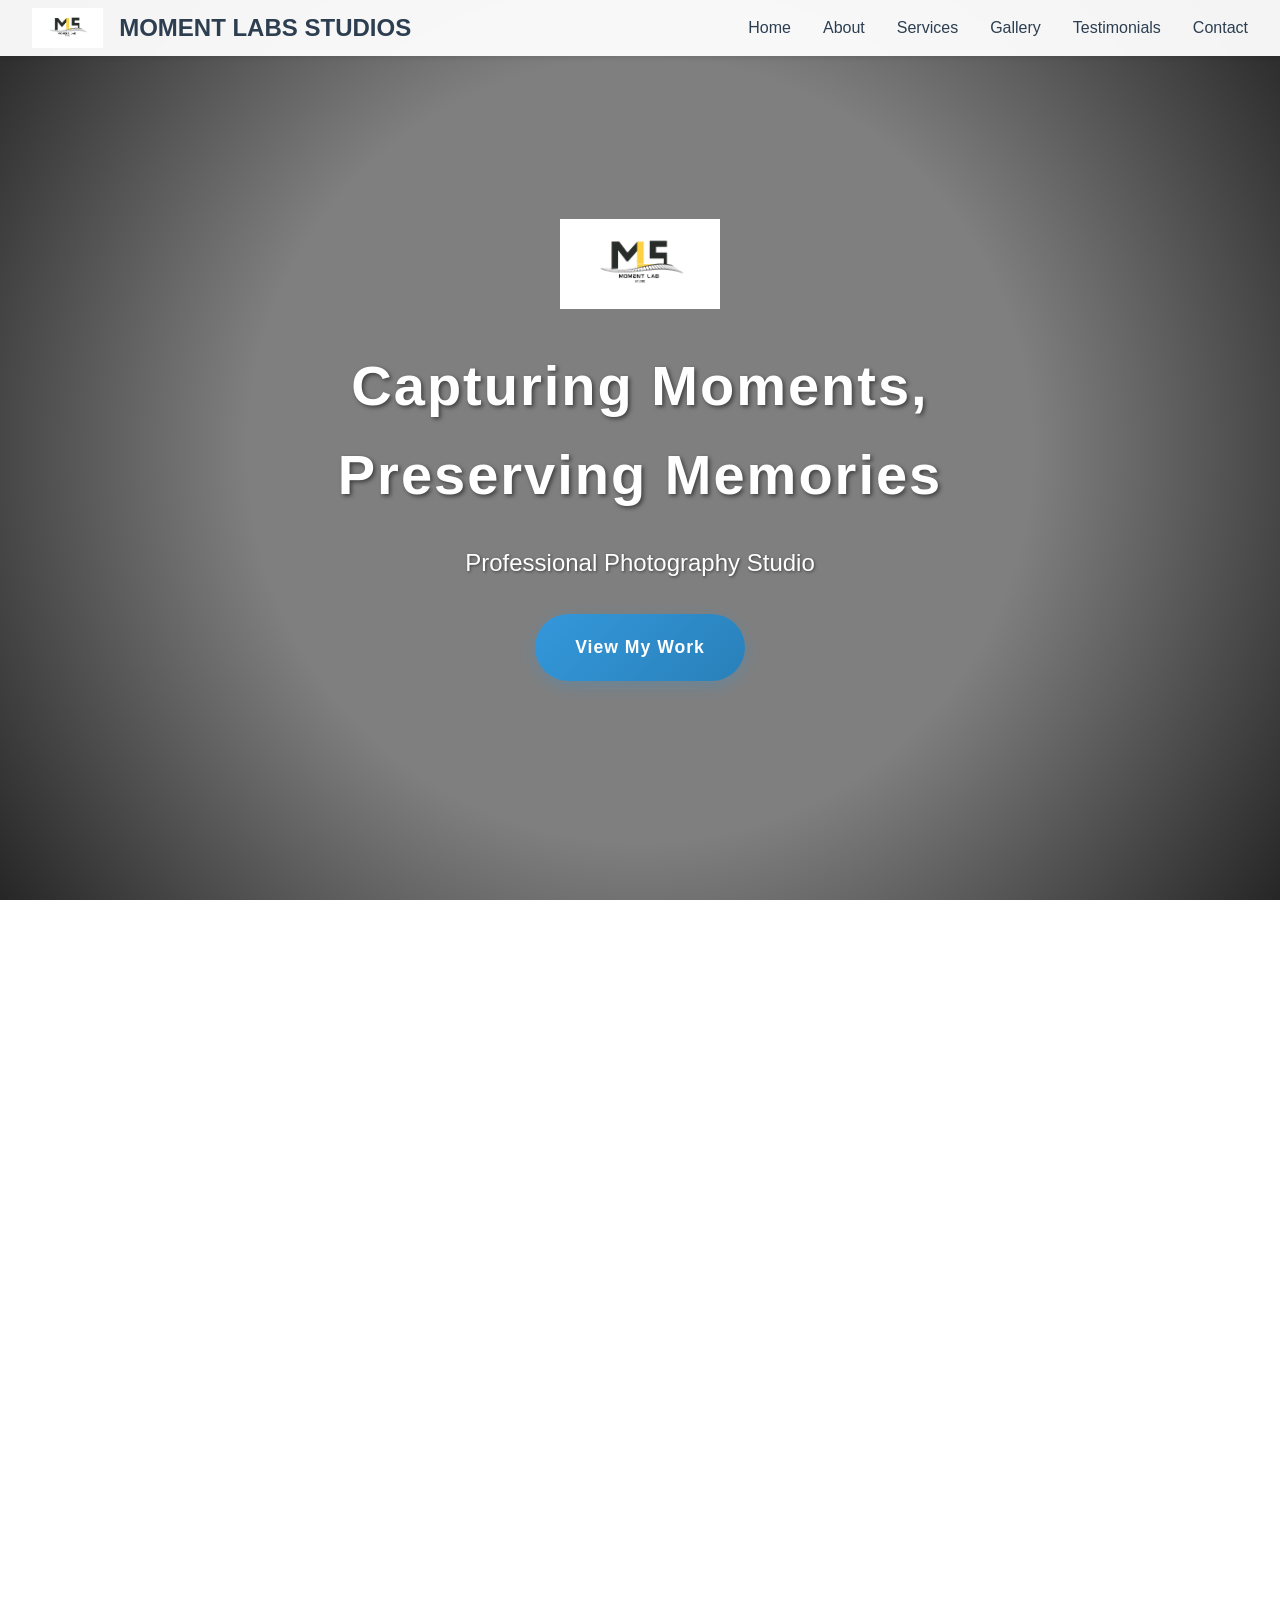
==== commit 3b9e06c3: "Fix content visibility issues and improve error handling" ====
--- a/index.html
+++ b/index.html
@@ -9,6 +9,11 @@
     <link rel="stylesheet" href="https://cdnjs.cloudflare.com/ajax/libs/aos/2.3.4/aos.css">
 </head>
 <body>
+    <!-- Loading Indicator -->
+    <div id="loading-indicator" class="loading-placeholder">
+        <div class="loading-spinner"></div>
+    </div>
+
     <nav class="navbar">
         <div class="logo-container">
             <img src="public/logo/MS-logo.jpg" alt="MOMENT LABS STUDIOS Logo" class="nav-logo">
@@ -199,7 +204,33 @@
         <p>&copy; 2024 MOMENT LABS STUDIOS. All rights reserved.</p>
     </footer>
 
+    <!-- Scripts -->
     <script src="https://cdnjs.cloudflare.com/ajax/libs/aos/2.3.4/aos.js"></script>
+    <script>
+        // Initialize AOS with error handling
+        document.addEventListener('DOMContentLoaded', function() {
+            try {
+                if (typeof AOS !== 'undefined') {
+                    AOS.init({
+                        duration: 800,
+                        easing: 'ease-in-out',
+                        once: true,
+                        offset: 100
+                    });
+                } else {
+                    console.error('AOS library not loaded');
+                }
+            } catch (error) {
+                console.error('Error initializing AOS:', error);
+            }
+            
+            // Hide loading indicator
+            const loadingIndicator = document.getElementById('loading-indicator');
+            if (loadingIndicator) {
+                loadingIndicator.style.display = 'none';
+            }
+        });
+    </script>
     <script src="script.js"></script>
     <script src="js/gallery.js"></script>
 
--- a/styles.css
+++ b/styles.css
@@ -1,3 +1,13 @@
+/* CSS Variables */
+:root {
+    --white: #ffffff;
+    --light-bg: #f9f9f9;
+    --primary-color: #3498db;
+    --secondary-color: #2c3e50;
+    --text-color: #333;
+    --text-light: #666;
+}
+
 /* Reset and base styles */
 * {
     margin: 0;
@@ -5,6 +15,68 @@
     box-sizing: border-box;
 }
 
+/* Viewport height fix */
+html, body {
+    height: 100%;
+    width: 100%;
+    overflow-x: hidden;
+    position: relative;
+}
+
+/* Scale fix for deployed version */
+.hero {
+    position: relative;
+    min-height: 100vh;
+    background: linear-gradient(rgba(0, 0, 0, 0.5), rgba(0, 0, 0, 0.5)), url('https://images.unsplash.com/photo-1516035069371-29a1b244cc32?ixlib=rb-1.2.1&auto=format&fit=crop&w=1950&q=80');
+    background-size: cover;
+    background-position: center;
+    background-attachment: fixed;
+    display: flex;
+    align-items: center;
+    justify-content: center;
+    text-align: center;
+    color: white;
+    padding: 80px 0;
+    margin-top: 0;
+}
+
+.hero-content {
+    position: relative;
+    z-index: 2;
+    max-width: 90%;
+    width: 800px;
+    margin: 0 auto;
+    padding: 0 1rem;
+}
+
+/* Adjust text scaling */
+.hero h1 {
+    font-size: clamp(2.5rem, 5vw, 3.5rem);
+    margin-bottom: 1.5rem;
+}
+
+.hero p {
+    font-size: clamp(1.2rem, 3vw, 1.5rem);
+    margin-bottom: 2rem;
+}
+
+/* Logo size adjustments */
+.nav-logo {
+    height: 40px;
+    width: auto;
+}
+
+.hero-logo {
+    width: 160px;
+    height: auto;
+    margin-bottom: 1.5rem;
+}
+
+.footer-logo-img {
+    width: 120px;
+    height: auto;
+}
+
 body {
     font-family: 'Segoe UI', Tahoma, Geneva, Verdana, sans-serif;
     line-height: 1.6;
@@ -13,15 +85,16 @@
 
 /* Loading States */
 .loading-placeholder {
-    position: absolute;
+    position: fixed;
     top: 0;
     left: 0;
     width: 100%;
     height: 100%;
-    background-color: #f0f0f0;
+    background-color: var(--white);
     display: flex;
     align-items: center;
     justify-content: center;
+    z-index: 9999;
 }
 
 .loading-spinner {
@@ -45,46 +118,15 @@
     gap: 1rem;
 }
 
-.nav-logo {
-    height: 60px;
-    width: auto;
-    border-radius: 8px;
-    transition: transform 0.3s ease;
-}
-
-.nav-logo:hover {
-    transform: scale(1.05);
-}
-
 .logo-text {
     font-size: 1.5rem;
     font-weight: bold;
     color: #2c3e50;
 }
 
-.hero-logo {
-    width: 250px;
-    height: auto;
-    margin-bottom: 2rem;
-    border-radius: 12px;
-    box-shadow: 0 4px 20px rgba(0, 0, 0, 0.2);
-    animation: fadeInDown 1s ease;
-}
-
 .footer-logo {
     margin-bottom: 2rem;
     text-align: center;
-}
-
-.footer-logo-img {
-    width: 180px;
-    height: auto;
-    border-radius: 8px;
-    transition: transform 0.3s ease;
-}
-
-.footer-logo-img:hover {
-    transform: scale(1.05);
 }
 
 @keyframes fadeInDown {
@@ -139,21 +181,6 @@
 }
 
 /* Hero Section */
-.hero {
-    position: relative;
-    height: 100vh;
-    background: linear-gradient(rgba(0, 0, 0, 0.5), rgba(0, 0, 0, 0.5)), url('https://images.unsplash.com/photo-1516035069371-29a1b244cc32?ixlib=rb-1.2.1&auto=format&fit=crop&w=1950&q=80');
-    background-size: cover;
-    background-position: center;
-    background-attachment: fixed;
-    display: flex;
-    align-items: center;
-    justify-content: center;
-    text-align: center;
-    color: white;
-    overflow: hidden;
-}
-
 .hero::before {
     content: '';
     position: absolute;
@@ -163,32 +190,6 @@
     bottom: 0;
     background: radial-gradient(circle, transparent 50%, rgba(0,0,0,0.7) 100%);
     z-index: 1;
-}
-
-.hero-content {
-    position: relative;
-    z-index: 2;
-    max-width: 800px;
-    padding: 0 2rem;
-    animation: fadeInUp 1.5s ease;
-    display: flex;
-    flex-direction: column;
-    align-items: center;
-}
-
-.hero h1 {
-    font-size: 4.5rem;
-    margin-bottom: 1.5rem;
-    text-shadow: 2px 2px 4px rgba(0, 0, 0, 0.5);
-    font-weight: 700;
-    letter-spacing: 2px;
-}
-
-.hero p {
-    font-size: 1.8rem;
-    margin-bottom: 2.5rem;
-    text-shadow: 1px 1px 3px rgba(0, 0, 0, 0.5);
-    line-height: 1.6;
 }
 
 .scroll-indicator {
@@ -205,13 +206,18 @@
 
 /* About Section */
 .about {
-    padding: 5rem 2rem;
-    background-color: #f9f9f9;
+    position: relative;
+    z-index: 1;
+    padding: 80px 2rem;
+    background-color: #fff;
+    margin-top: 0;
 }
 
 .about-content {
     max-width: 1200px;
     margin: 0 auto;
+    position: relative;
+    z-index: 2;
     display: grid;
     grid-template-columns: 1fr;
     gap: 3rem;
@@ -248,6 +254,8 @@
 
 /* Gallery Section */
 .gallery {
+    position: relative;
+    z-index: 1;
     padding: 100px 0;
     background-color: var(--white);
 }
@@ -261,11 +269,9 @@
 
 .gallery-grid {
     display: grid;
-    grid-template-columns: repeat(auto-fit, minmax(350px, 1fr));
+    grid-template-columns: repeat(auto-fit, minmax(300px, 1fr));
     gap: 2rem;
-    max-width: 1400px;
-    margin: 0 auto;
-    padding: 0 1rem;
+    padding: 2rem 0;
 }
 
 .gallery-item {
@@ -273,19 +279,17 @@
     overflow: hidden;
     border-radius: 8px;
     box-shadow: 0 4px 6px rgba(0, 0, 0, 0.1);
+}
+
+.gallery-item img {
+    width: 100%;
+    height: 300px;
+    object-fit: cover;
     transition: transform 0.3s ease;
-    aspect-ratio: 4/3;
 }
 
 .gallery-item:hover {
     transform: translateY(-5px);
-}
-
-.gallery-item img {
-    width: 100%;
-    height: 100%;
-    object-fit: cover;
-    transition: transform 0.3s ease;
 }
 
 .gallery-item:hover img {
@@ -321,6 +325,8 @@
 
 /* Contact Section */
 .contact {
+    position: relative;
+    z-index: 1;
     padding: 5rem 2rem;
     background: linear-gradient(135deg, #f9f9f9 0%, #f0f0f0 100%);
 }
@@ -563,10 +569,13 @@
 
 /* Footer */
 footer {
+    position: relative;
+    z-index: 1;
     background-color: #2c3e50;
     color: white;
-    padding: 3rem 2rem;
+    padding: 2rem;
     text-align: center;
+    margin-top: 0;
 }
 
 .social-links {
@@ -594,13 +603,17 @@
         font-size: 2.5rem;
     }
     
+    .hero p {
+        font-size: 1.2rem;
+    }
+    
     .about-content,
     .gallery-grid {
         padding: 0 1rem;
     }
     
     .nav-logo {
-        height: 50px;
+        height: 40px;
     }
     
     .logo-text {
@@ -608,11 +621,11 @@
     }
     
     .hero-logo {
-        width: 200px;
+        width: 150px;
     }
     
     .footer-logo-img {
-        width: 150px;
+        width: 120px;
     }
 }
 
@@ -622,12 +635,18 @@
     }
     
     .hero-logo {
-        width: 150px;
+        width: 120px;
+    }
+
+    .hero h1 {
+        font-size: 2rem;
     }
 }
 
 /* Services Section */
 .services {
+    position: relative;
+    z-index: 1;
     padding: 100px 0;
     background-color: var(--light-bg);
 }
@@ -674,6 +693,8 @@
 
 /* Featured Section */
 .featured {
+    position: relative;
+    z-index: 1;
     padding: 5rem 2rem;
     background-color: #f9f9f9;
 }
@@ -729,6 +750,8 @@
 
 /* Testimonials Section */
 .testimonials {
+    position: relative;
+    z-index: 1;
     padding: 5rem 2rem;
     background-color: white;
 }
@@ -816,6 +839,8 @@
 
 /* Page Header */
 .page-header {
+    position: relative;
+    z-index: 1;
     background: linear-gradient(rgba(0, 0, 0, 0.7), rgba(0, 0, 0, 0.7)), url('https://images.unsplash.com/photo-1506744038136-462738349b48');
     background-size: cover;
     background-position: center;
@@ -2149,21 +2174,6 @@
 }
 
 /* Homepage Specific Styles */
-.hero {
-    position: relative;
-    height: 100vh;
-    background: linear-gradient(rgba(0, 0, 0, 0.5), rgba(0, 0, 0, 0.5)), url('https://images.unsplash.com/photo-1516035069371-29a1b244cc32?ixlib=rb-1.2.1&auto=format&fit=crop&w=1950&q=80');
-    background-size: cover;
-    background-position: center;
-    background-attachment: fixed;
-    display: flex;
-    align-items: center;
-    justify-content: center;
-    text-align: center;
-    color: white;
-    overflow: hidden;
-}
-
 .hero::before {
     content: '';
     position: absolute;
@@ -2178,13 +2188,15 @@
 .hero-content {
     position: relative;
     z-index: 2;
-    max-width: 800px;
-    padding: 0 2rem;
+    max-width: 90%;
+    width: 800px;
+    margin: 0 auto;
+    padding: 0 1rem;
     animation: fadeInUp 1.5s ease;
 }
 
 .hero h1 {
-    font-size: 4.5rem;
+    font-size: clamp(2.5rem, 5vw, 3.5rem);
     margin-bottom: 1.5rem;
     text-shadow: 2px 2px 4px rgba(0, 0, 0, 0.5);
     font-weight: 700;
@@ -2192,8 +2204,8 @@
 }
 
 .hero p {
-    font-size: 1.8rem;
-    margin-bottom: 2.5rem;
+    font-size: clamp(1.2rem, 3vw, 1.5rem);
+    margin-bottom: 2rem;
     text-shadow: 1px 1px 3px rgba(0, 0, 0, 0.5);
     line-height: 1.6;
 }
@@ -2383,4 +2395,9 @@
     .category-card {
         height: 250px;
     }
+}
+
+/* Adjust base font size and scaling */
+:root {
+    font-size: 16px;
 } 
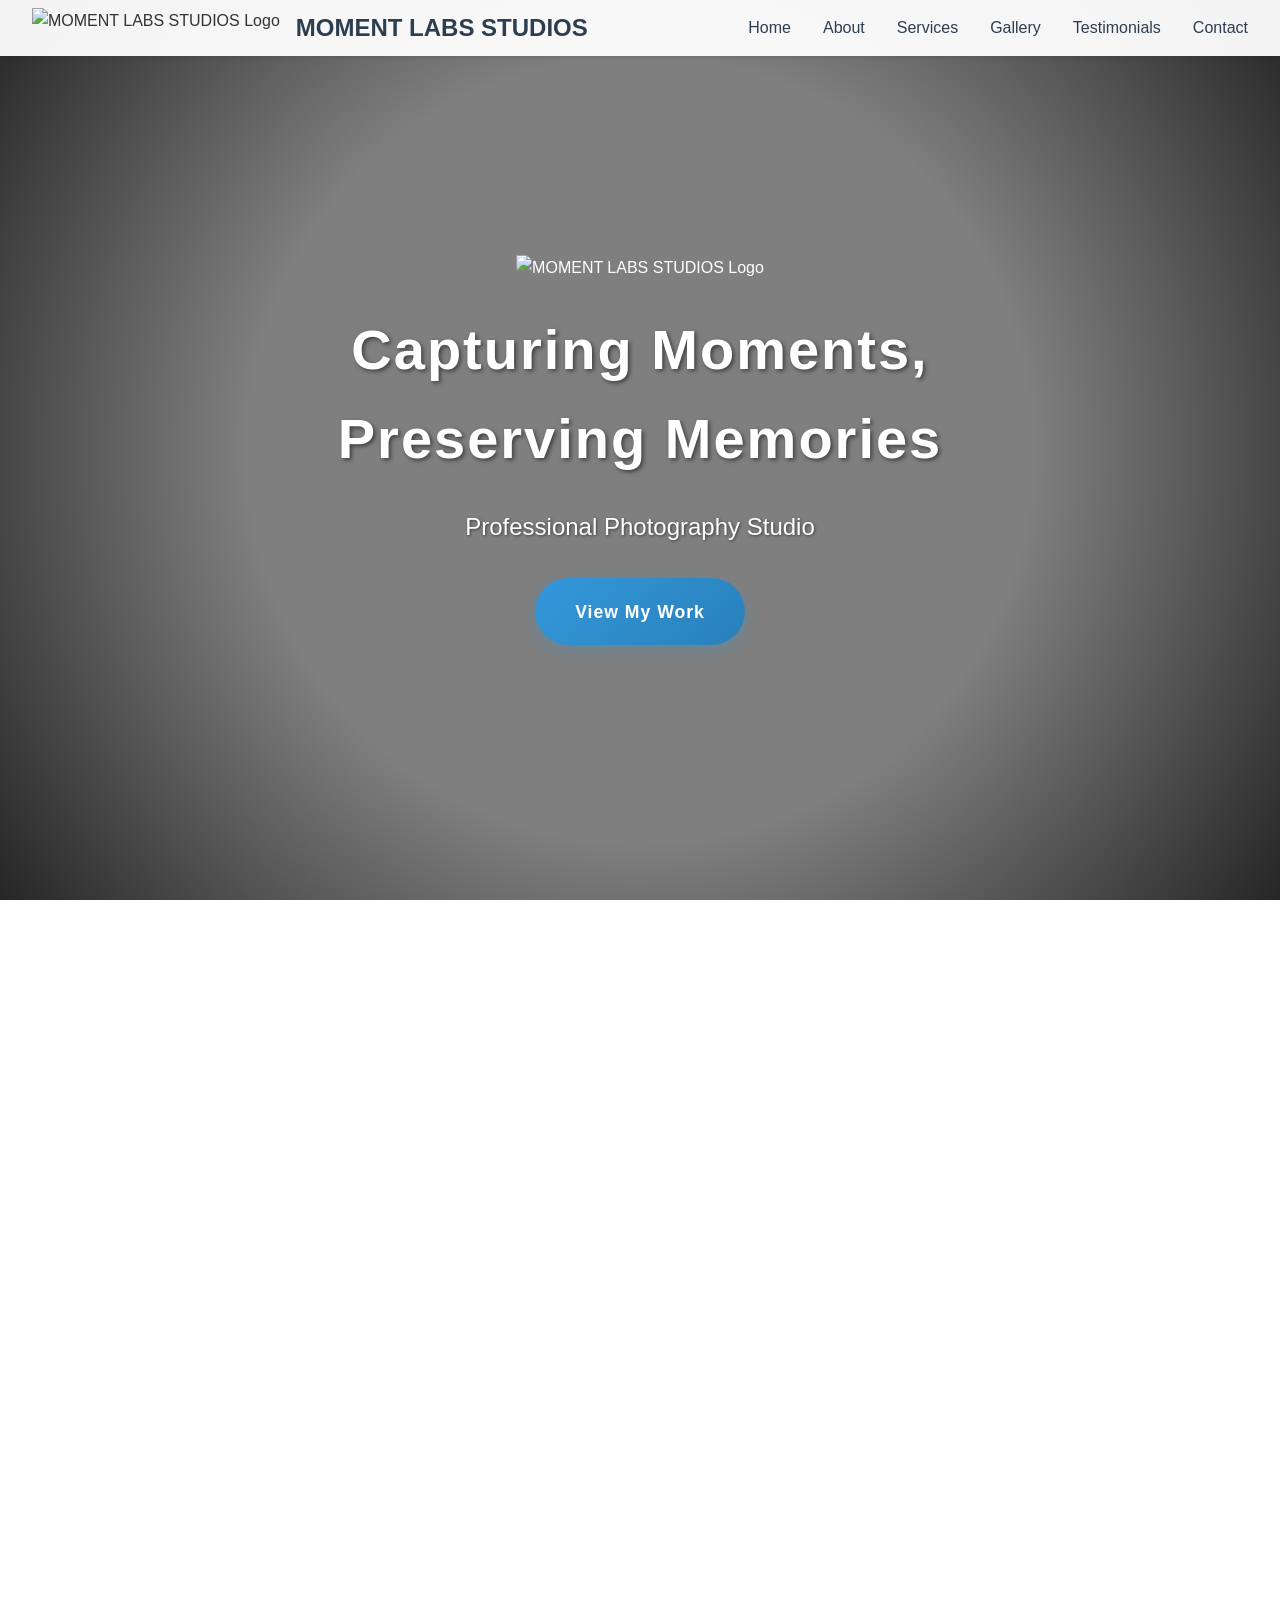
==== commit 0d958bb4: "Fix image paths for GitHub Pages deployment" ====
--- a/index.html
+++ b/index.html
@@ -16,7 +16,7 @@
 
     <nav class="navbar">
         <div class="logo-container">
-            <img src="public/logo/MS-logo.jpg" alt="MOMENT LABS STUDIOS Logo" class="nav-logo">
+            <img src="/portfolio-momentlabs/public/logo/MS-logo.jpg" alt="MOMENT LABS STUDIOS Logo" class="nav-logo">
             <div class="logo-text">MOMENT LABS STUDIOS</div>
         </div>
         <ul class="nav-links">
@@ -31,7 +31,7 @@
 
     <section id="home" class="hero">
         <div class="hero-content">
-            <img src="public/logo/MS-logo.jpg" alt="MOMENT LABS STUDIOS Logo" class="hero-logo">
+            <img src="/portfolio-momentlabs/public/logo/MS-logo.jpg" alt="MOMENT LABS STUDIOS Logo" class="hero-logo">
             <h1 class="animate-text">Capturing Moments,<br>Preserving Memories</h1>
             <p class="animate-text">Professional Photography Studio</p>
             <a href="#gallery" class="cta-button pulse">View My Work</a>
@@ -193,7 +193,7 @@
 
     <footer>
         <div class="footer-logo">
-            <img src="public/logo/MS-logo.jpg" alt="MOMENT LABS STUDIOS Logo" class="footer-logo-img">
+            <img src="/portfolio-momentlabs/public/logo/MS-logo.jpg" alt="MOMENT LABS STUDIOS Logo" class="footer-logo-img">
         </div>
         <div class="social-links">
             <a href="#"><i class="fab fa-instagram"></i></a>
